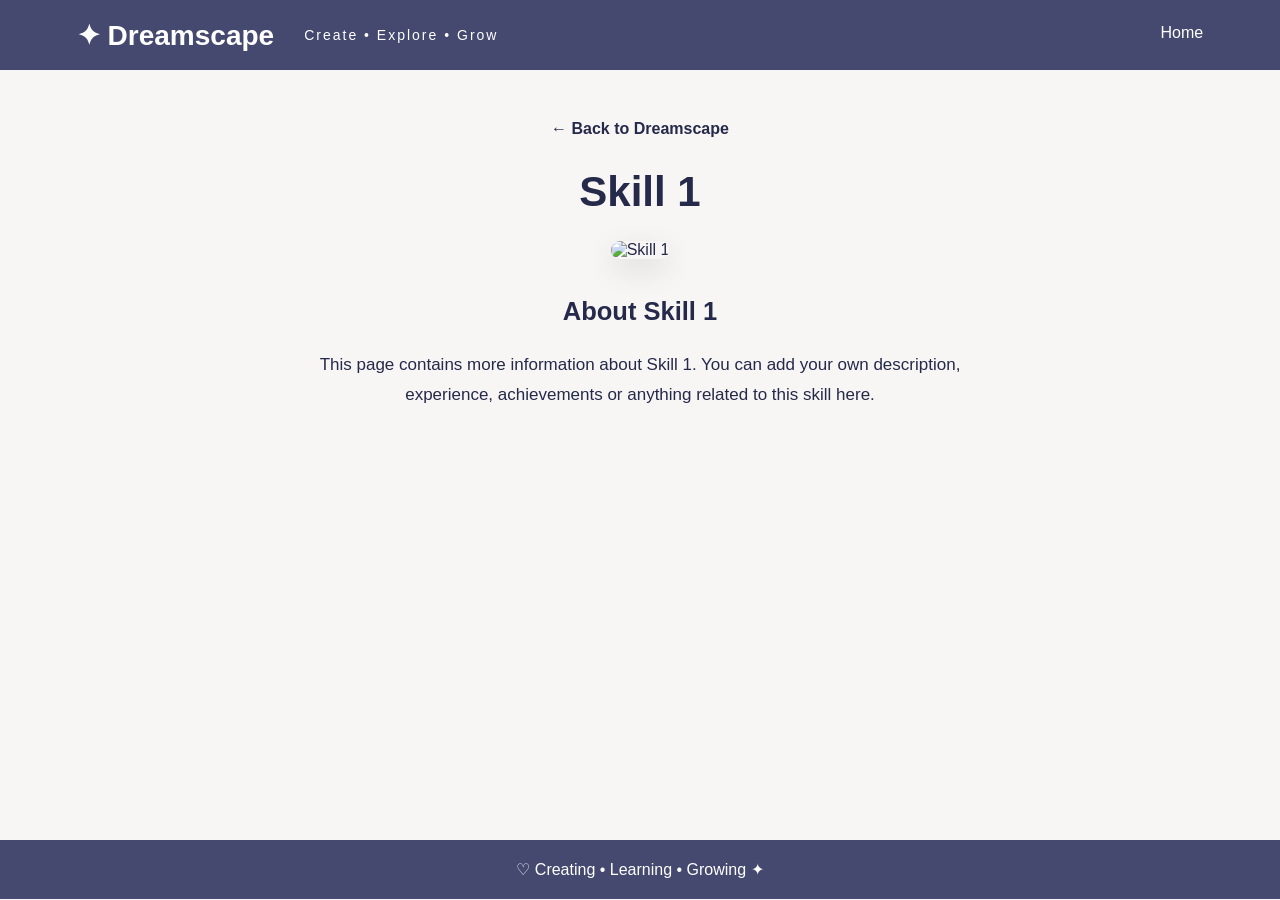
==== skill1.html @ 2dd9b144 "Add files via upload" ====
<!DOCTYPE html>
<html lang="en">

<head>

    <meta charset="UTF-8">

    <meta name="viewport"
          content="width=device-width, initial-scale=1.0">

    <title>Skill 1 | Dreamscape</title>

    <link rel="stylesheet" href="style.css">

</head>

<body>

    <nav class="navbar">

        <div class="logo">
            ✦ Dreamscape
        </div>

        <div class="tagline">
            Create • Explore • Grow
        </div>

        <div class="nav-links">

            <a href="index.html">
                Home
            </a>

        </div>

    </nav>


    <section class="detail-page">

        <a href="index.html"
           class="back">

            ← Back to Dreamscape

        </a>


        <h1>
            Skill 1
        </h1>


        <img
            src="images/skill1.png"
            alt="Skill 1"
            class="detail-image"
        >


        <div class="detail-content">

            <h2>
                About Skill 1
            </h2>

            <p>
                This page contains more information
                about Skill 1. You can add your own
                description, experience, achievements
                or anything related to this skill here.
            </p>

        </div>

    </section>


    <footer>

        ♡ Creating • Learning • Growing ✦

    </footer>


    <script src="script.js"></script>

</body>

</html>
---- style.css ----
/* =========================
   BASIC SETTINGS
========================= */

* {
    margin: 0;
    padding: 0;
    box-sizing: border-box;
}

:root {

    --background: #f8f6f4;
    --surface: #ffffff;
    --text: #25294a;
    --nav: #45496f;
    --shadow: rgba(0, 0, 0, 0.12);

}

body {

    font-family: "Trebuchet MS", Arial, sans-serif;

    background: var(--background);

    color: var(--text);

    transition:
        background 0.5s ease,
        color 0.5s ease;
}


/* =========================
   DARK MODE
========================= */

body.dark {

    --background: #181a2b;
    --surface: #252742;
    --text: #f5f3ff;
    --nav: #101225;
    --shadow: rgba(0, 0, 0, 0.35);

}


/* =========================
   NAVBAR
========================= */

.navbar {

    min-height: 70px;

    background: var(--nav);

    color: white;

    display: flex;

    align-items: center;

    padding: 0 6%;

    gap: 30px;

    transition: background 0.5s ease;
}

.logo {

    font-size: 28px;

    font-weight: bold;
}

.tagline {

    flex: 1;

    font-size: 14px;

    letter-spacing: 2px;
}


/* Navigation */

.nav-links {

    display: flex;

    align-items: center;

    gap: 25px;
}

.nav-links a {

    color: white;

    text-decoration: none;

    position: relative;

    padding-bottom: 5px;
}


/* Animated underline */

.nav-links a::after {

    content: "";

    position: absolute;

    width: 0;

    height: 2px;

    left: 0;

    bottom: 0;

    background: white;

    transition: width 0.3s ease;
}

.nav-links a:hover::after {

    width: 100%;
}


/* Theme Button */

#themeButton {

    border: none;

    background: transparent;

    color: white;

    font-size: 21px;

    cursor: pointer;

    transition: transform 0.3s ease;
}

#themeButton:hover {

    transform: scale(1.15);
}


/* =========================
   PROFILE
========================= */

.profile {

    min-height: 350px;

    padding: 45px 8%;

    background: var(--surface);

    display: flex;

    align-items: center;

    gap: 45px;

    position: relative;

    transition: background 0.5s ease;
}


/* Profile photo */

.profile-image {

    width: 220px;

    height: 220px;

    padding: 7px;

    border: 3px solid var(--text);

    border-radius: 50%;

    flex-shrink: 0;
}

.profile-image img {

    width: 100%;

    height: 100%;

    object-fit: cover;

    border-radius: 50%;
}


/* Profile information */

.profile-info {

    max-width: 600px;
}

.profile-info h1 {

    font-size: 40px;

    margin-bottom: 10px;
}

.profile-info h3 {

    font-size: 18px;

    font-weight: normal;

    margin-bottom: 18px;
}

.profile-info p {

    font-size: 17px;

    line-height: 1.6;

    margin-bottom: 25px;
}


/* =========================
   STATS
========================= */

.stats {

    display: flex;

    width: 400px;
}

.stat {

    width: 130px;

    text-align: center;

    border-right: 1px solid #aaa;
}

.stat:last-child {

    border-right: none;
}

.stat strong {

    display: block;

    font-size: 28px;
}

.stat span {

    font-size: 14px;
}


/* Quote */

.side-quote {

    position: absolute;

    right: 8%;

    top: 80px;

    text-align: center;

    line-height: 1.6;

    transform: rotate(-5deg);
}


/* =========================
   MAIN
========================= */

main {

    padding: 45px 5% 65px;
}

.section-title {

    text-align: center;

    font-size: 34px;

    margin-bottom: 35px;
}

.section-title span {

    font-size: 20px;

    margin: 0 12px;
}


/* =========================
   PHOTO GRID
========================= */

.photo-grid {

    max-width: 1100px;

    margin: auto;

    display: grid;

    grid-template-columns:
        repeat(3, 1fr);

    gap: 25px;
}


/* =========================
   PHOTO TILE
========================= */

.photo-tile {

    min-height: 380px;

    border-radius: 20px;

    overflow: hidden;

    text-decoration: none;

    color: #25294a;

    box-shadow:
        0 5px 15px var(--shadow);

    transition:
        transform 0.3s ease,
        box-shadow 0.3s ease;

    animation: tileAppear 0.7s ease both;
}


/* Cards appear one after another */

.photo-tile:nth-child(1) {
    animation-delay: 0.1s;
}

.photo-tile:nth-child(2) {
    animation-delay: 0.2s;
}

.photo-tile:nth-child(3) {
    animation-delay: 0.3s;
}

.photo-tile:nth-child(4) {
    animation-delay: 0.4s;
}

.photo-tile:nth-child(5) {
    animation-delay: 0.5s;
}

.photo-tile:nth-child(6) {
    animation-delay: 0.6s;
}


@keyframes tileAppear {

    from {

        opacity: 0;

        transform:
            translateY(25px);

    }

    to {

        opacity: 1;

        transform:
            translateY(0);

    }

}


/* Images */

.photo-tile img {

    width: 100%;

    height: 220px;

    object-fit: cover;

    display: block;

    transition:
        transform 0.5s ease;
}


/* Content */

.tile-content {

    padding: 20px;

    text-align: center;
}

.tile-content h2 {

    font-size: 24px;

    margin-bottom: 8px;
}

.tile-content p {

    font-size: 14px;

    margin-bottom: 15px;
}

.tile-content span {

    font-size: 14px;

    font-weight: bold;
}


/* Hover animation */

.photo-tile:hover {

    transform:
        translateY(-8px);

    box-shadow:
        0 15px 30px var(--shadow);
}

.photo-tile:hover img {

    transform:
        scale(1.05);
}


/* Pastel card backgrounds */

.skill1 {
    background: #e5e5f7;
}

.skill2 {
    background: #f8dfe5;
}

.skill3 {
    background: #dcefe5;
}

.skill4 {
    background: #f8edc9;
}

.skill5 {
    background: #dce9f7;
}

.skill6 {
    background: #e6ddf2;
}


/* =========================
   INDIVIDUAL PAGE
========================= */

.detail-page {

    min-height: calc(100vh - 130px);

    padding: 50px 8%;

    text-align: center;

    background: var(--background);
}


/* Back button */

.back {

    display: inline-block;

    margin-bottom: 30px;

    color: var(--text);

    text-decoration: none;

    font-weight: bold;

    transition:
        transform 0.3s ease;
}

.back:hover {

    transform:
        translateX(-5px);
}


/* Page title */

.detail-page h1 {

    font-size: 42px;

    margin-bottom: 25px;

    animation: contentAppear 0.7s ease;
}


/* Large photo */

.detail-image {

    width: min(700px, 100%);

    height: 400px;

    object-fit: cover;

    border-radius: 25px;

    box-shadow:
        0 10px 30px var(--shadow);

    margin-bottom: 30px;

    animation:
        contentAppear 0.9s ease;
}


/* Page content */

.detail-content {

    max-width: 700px;

    margin: auto;

    font-size: 17px;

    line-height: 1.8;

    animation:
        contentAppear 1.1s ease;
}


.detail-content h2 {

    margin-bottom: 15px;
}


/* Individual page animation */

@keyframes contentAppear {

    from {

        opacity: 0;

        transform:
            translateY(20px);

    }

    to {

        opacity: 1;

        transform:
            translateY(0);

    }

}


/* =========================
   FOOTER
========================= */

footer {

    background: var(--nav);

    color: white;

    text-align: center;

    padding: 20px;

    transition:
        background 0.5s ease;
}


/* =========================
   RESPONSIVE
========================= */

@media (max-width: 900px) {

    .side-quote {

        display: none;
    }

    .photo-grid {

        grid-template-columns:
            repeat(2, 1fr);
    }

}


@media (max-width: 650px) {

    .navbar {

        flex-direction: column;

        padding: 20px;

        gap: 15px;
    }

    .tagline {

        flex: none;
    }

    .profile {

        flex-direction: column;

        text-align: center;

        padding: 35px 20px;
    }

    .profile-image {

        width: 180px;

        height: 180px;
    }

    .profile-info h1 {

        font-size: 30px;
    }

    .stats {

        width: 100%;
    }

    .photo-grid {

        grid-template-columns: 1fr;
    }

}
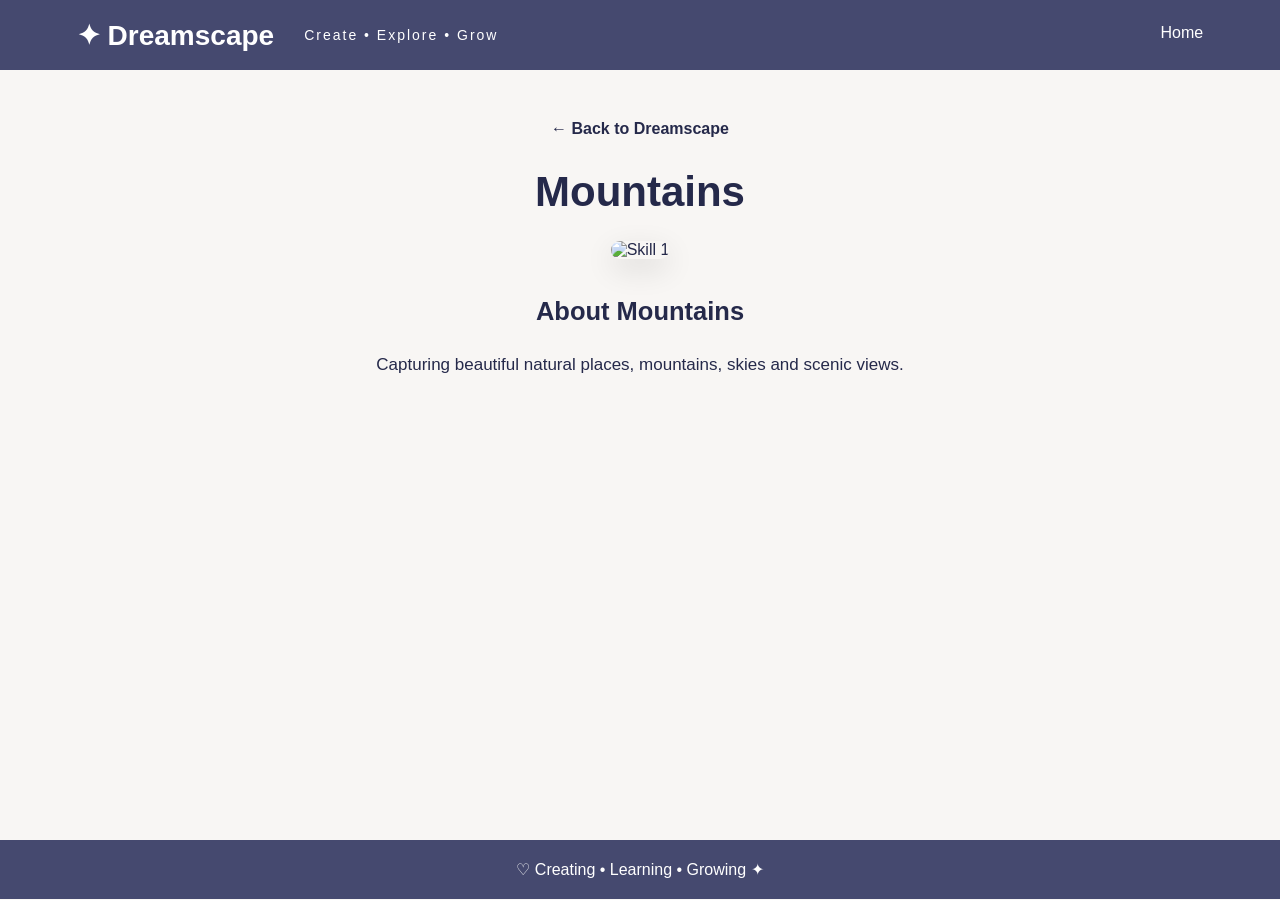
==== commit 063125ba: "Update skill1.html" ====
--- a/skill1.html
+++ b/skill1.html
@@ -48,12 +48,12 @@
 
 
         <h1>
-            Skill 1
+           Mountains
         </h1>
 
 
         <img
-            src="images/skill1.png"
+            src="https://picsum.photos/seed/skill1/800/600"
             alt="Skill 1"
             class="detail-image"
         >
@@ -62,14 +62,11 @@
         <div class="detail-content">
 
             <h2>
-                About Skill 1
+                About Mountains
             </h2>
 
             <p>
-                This page contains more information
-                about Skill 1. You can add your own
-                description, experience, achievements
-                or anything related to this skill here.
+                Capturing beautiful natural places, mountains, skies and scenic views.
             </p>
 
         </div>
@@ -88,4 +85,4 @@
 
 </body>
 
-</html>+</html>
--- a/style.css
+++ b/style.css
@@ -46,6 +46,21 @@
 
 }
 
+body.dark .tile-content {
+
+    background: linear-gradient(
+        to top,
+        rgba(37, 39, 66, 0.75),
+        rgba(37, 39, 66, 0.55)
+    );
+
+    backdrop-filter: blur(10px);
+
+    -webkit-backdrop-filter: blur(10px);
+
+    color: #f5f3ff;
+}
+
 
 /* =========================
    NAVBAR
@@ -368,47 +383,270 @@
 
     transition:
         transform 0.3s ease,
-        box-shadow 0.3s ease;
-
-    animation: tileAppear 0.7s ease both;
-}
-
-
-/* Cards appear one after another */
-
-.photo-tile:nth-child(1) {
-    animation-delay: 0.1s;
-}
-
-.photo-tile:nth-child(2) {
-    animation-delay: 0.2s;
-}
-
-.photo-tile:nth-child(3) {
-    animation-delay: 0.3s;
-}
-
-.photo-tile:nth-child(4) {
-    animation-delay: 0.4s;
-}
-
-.photo-tile:nth-child(5) {
-    animation-delay: 0.5s;
-}
-
-.photo-tile:nth-child(6) {
-    animation-delay: 0.6s;
-}
-
-
-@keyframes tileAppear {
+        box-shadow 0.3s ease,
+        opacity 0.7s ease,
+        translate 0.7s ease;
+
+    position: relative;
+
+    display: flex;
+
+    flex-direction: column;
+
+    /* Scroll reveal: hidden until "in-view" is added by script.js */
+
+    opacity: 0;
+
+    translate: 0 25px;
+}
+
+.photo-tile.in-view {
+
+    opacity: 1;
+
+    translate: 0 0;
+}
+
+
+/* Images */
+
+.photo-tile img {
+
+    width: 100%;
+
+    height: 100%;
+
+    object-fit: cover;
+
+    display: block;
+
+    filter: grayscale(100%);
+
+    transition:
+        transform 0.5s ease,
+        filter 0.5s ease;
+
+    position: absolute;
+
+    top: 0;
+
+    left: 0;
+}
+
+
+/* Content */
+
+.tile-content {
+
+    padding: 20px;
+
+    text-align: center;
+
+    position: absolute;
+
+    bottom: 0;
+
+    left: 0;
+
+    right: 0;
+
+    background: linear-gradient(
+        to top,
+        rgba(255, 255, 255, 0.75),
+        rgba(255, 255, 255, 0.55)
+    );
+
+    backdrop-filter: blur(10px);
+
+    -webkit-backdrop-filter: blur(10px);
+
+    transform: translateY(100%);
+
+    transition: transform 0.4s ease;
+}
+
+.tile-content h2 {
+
+    font-size: 24px;
+
+    margin-bottom: 8px;
+}
+
+.tile-content p {
+
+    font-size: 14px;
+
+    margin-bottom: 15px;
+}
+
+.tile-content span {
+
+    font-size: 14px;
+
+    font-weight: bold;
+}
+
+
+/* Hover animation */
+
+.photo-tile:hover {
+
+    transform:
+        translateY(-8px);
+
+    box-shadow:
+        0 15px 30px var(--shadow);
+}
+
+.photo-tile:hover img {
+
+    transform:
+        scale(1.05);
+
+    filter: grayscale(0%);
+}
+
+.photo-tile:hover .tile-content {
+
+    transform: translateY(0);
+}
+
+
+/* Pastel card backgrounds */
+
+.skill1 {
+    background: #e5e5f7;
+}
+
+.skill2 {
+    background: #f8dfe5;
+}
+
+.skill3 {
+    background: #dcefe5;
+}
+
+.skill4 {
+    background: #f8edc9;
+}
+
+.skill5 {
+    background: #dce9f7;
+}
+
+.skill6 {
+    background: #e6ddf2;
+}
+
+
+/* =========================
+   INDIVIDUAL PAGE
+========================= */
+
+.detail-page {
+
+    min-height: calc(100vh - 130px);
+
+    padding: 50px 8%;
+
+    text-align: center;
+
+    background: var(--background);
+}
+
+
+/* Back button */
+
+.back {
+
+    display: inline-block;
+
+    margin-bottom: 30px;
+
+    color: var(--text);
+
+    text-decoration: none;
+
+    font-weight: bold;
+
+    transition:
+        transform 0.3s ease;
+}
+
+.back:hover {
+
+    transform:
+        translateX(-5px);
+}
+
+
+/* Page title */
+
+.detail-page h1 {
+
+    font-size: 42px;
+
+    margin-bottom: 25px;
+
+    animation: contentAppear 0.7s ease;
+}
+
+
+/* Large photo */
+
+.detail-image {
+
+    width: min(700px, 100%);
+
+    height: 400px;
+
+    object-fit: cover;
+
+    border-radius: 25px;
+
+    box-shadow:
+        0 10px 30px var(--shadow);
+
+    margin-bottom: 30px;
+
+    animation:
+        contentAppear 0.9s ease;
+}
+
+
+/* Page content */
+
+.detail-content {
+
+    max-width: 700px;
+
+    margin: auto;
+
+    font-size: 17px;
+
+    line-height: 1.8;
+
+    animation:
+        contentAppear 1.1s ease;
+}
+
+
+.detail-content h2 {
+
+    margin-bottom: 15px;
+}
+
+
+/* Individual page animation */
+
+@keyframes contentAppear {
 
     from {
 
         opacity: 0;
 
         transform:
-            translateY(25px);
+            translateY(20px);
 
     }
 
@@ -424,222 +662,6 @@
 }
 
 
-/* Images */
-
-.photo-tile img {
-
-    width: 100%;
-
-    height: 220px;
-
-    object-fit: cover;
-
-    display: block;
-
-    transition:
-        transform 0.5s ease;
-}
-
-
-/* Content */
-
-.tile-content {
-
-    padding: 20px;
-
-    text-align: center;
-}
-
-.tile-content h2 {
-
-    font-size: 24px;
-
-    margin-bottom: 8px;
-}
-
-.tile-content p {
-
-    font-size: 14px;
-
-    margin-bottom: 15px;
-}
-
-.tile-content span {
-
-    font-size: 14px;
-
-    font-weight: bold;
-}
-
-
-/* Hover animation */
-
-.photo-tile:hover {
-
-    transform:
-        translateY(-8px);
-
-    box-shadow:
-        0 15px 30px var(--shadow);
-}
-
-.photo-tile:hover img {
-
-    transform:
-        scale(1.05);
-}
-
-
-/* Pastel card backgrounds */
-
-.skill1 {
-    background: #e5e5f7;
-}
-
-.skill2 {
-    background: #f8dfe5;
-}
-
-.skill3 {
-    background: #dcefe5;
-}
-
-.skill4 {
-    background: #f8edc9;
-}
-
-.skill5 {
-    background: #dce9f7;
-}
-
-.skill6 {
-    background: #e6ddf2;
-}
-
-
-/* =========================
-   INDIVIDUAL PAGE
-========================= */
-
-.detail-page {
-
-    min-height: calc(100vh - 130px);
-
-    padding: 50px 8%;
-
-    text-align: center;
-
-    background: var(--background);
-}
-
-
-/* Back button */
-
-.back {
-
-    display: inline-block;
-
-    margin-bottom: 30px;
-
-    color: var(--text);
-
-    text-decoration: none;
-
-    font-weight: bold;
-
-    transition:
-        transform 0.3s ease;
-}
-
-.back:hover {
-
-    transform:
-        translateX(-5px);
-}
-
-
-/* Page title */
-
-.detail-page h1 {
-
-    font-size: 42px;
-
-    margin-bottom: 25px;
-
-    animation: contentAppear 0.7s ease;
-}
-
-
-/* Large photo */
-
-.detail-image {
-
-    width: min(700px, 100%);
-
-    height: 400px;
-
-    object-fit: cover;
-
-    border-radius: 25px;
-
-    box-shadow:
-        0 10px 30px var(--shadow);
-
-    margin-bottom: 30px;
-
-    animation:
-        contentAppear 0.9s ease;
-}
-
-
-/* Page content */
-
-.detail-content {
-
-    max-width: 700px;
-
-    margin: auto;
-
-    font-size: 17px;
-
-    line-height: 1.8;
-
-    animation:
-        contentAppear 1.1s ease;
-}
-
-
-.detail-content h2 {
-
-    margin-bottom: 15px;
-}
-
-
-/* Individual page animation */
-
-@keyframes contentAppear {
-
-    from {
-
-        opacity: 0;
-
-        transform:
-            translateY(20px);
-
-    }
-
-    to {
-
-        opacity: 1;
-
-        transform:
-            translateY(0);
-
-    }
-
-}
-
-
 /* =========================
    FOOTER
 ========================= */
@@ -726,4 +748,155 @@
         grid-template-columns: 1fr;
     }
 
+}
+
+
+/* =========================
+   CURSOR SPOTLIGHT
+========================= */
+
+.cursor-spotlight {
+
+    position: fixed;
+
+    width: 350px;
+
+    height: 350px;
+
+    border-radius: 50%;
+
+    pointer-events: none;
+
+    z-index: 9999;
+
+    transform: translate(-50%, -50%);
+
+    background: radial-gradient(
+        circle,
+        rgba(255, 255, 120, 0.12) 0%,
+        rgba(255, 255, 120, 0.04) 40%,
+        transparent 70%
+    );
+
+    transition: opacity 0.3s ease;
+
+    mix-blend-mode: screen;
+
+}
+
+body.dark .cursor-spotlight {
+
+    background: radial-gradient(
+        circle,
+        rgba(180, 160, 255, 0.15) 0%,
+        rgba(180, 160, 255, 0.05) 40%,
+        transparent 70%
+    );
+
+}
+
+
+/* =========================
+   HANGING LAMP
+========================= */
+
+.hanging-lamp {
+
+    position: fixed;
+
+    top: 0;
+
+    right: 60px;
+
+    z-index: 10000;
+
+    display: flex;
+
+    flex-direction: column;
+
+    align-items: center;
+
+    cursor: grab;
+
+    user-select: none;
+
+    transition: transform 0.3s ease;
+
+}
+
+.hanging-lamp.dragging {
+
+    cursor: grabbing;
+
+    transition: none;
+
+}
+
+.lamp-wire {
+
+    width: 2px;
+
+    height: 40px;
+
+    background: #888;
+
+    transition: height 0.3s ease;
+
+}
+
+.hanging-lamp.dragging .lamp-wire {
+
+    transition: none;
+
+}
+
+.lamp-bulb {
+
+    font-size: 32px;
+
+    filter: drop-shadow(0 2px 8px rgba(255, 200, 0, 0.5));
+
+    transition: transform 0.3s ease, filter 0.3s ease;
+
+}
+
+.hanging-lamp:hover .lamp-bulb {
+
+    transform: scale(1.15);
+
+    filter: drop-shadow(0 4px 16px rgba(255, 200, 0, 0.7));
+
+}
+
+.lamp-hint {
+
+    position: absolute;
+
+    top: 80px;
+
+    background: var(--surface);
+
+    color: var(--text);
+
+    font-size: 11px;
+
+    padding: 4px 8px;
+
+    border-radius: 6px;
+
+    white-space: nowrap;
+
+    opacity: 0;
+
+    pointer-events: none;
+
+    transition: opacity 0.3s ease;
+
+    box-shadow: 0 2px 8px var(--shadow);
+}
+
+.hanging-lamp:hover .lamp-hint {
+
+    opacity: 1;
+
 }
